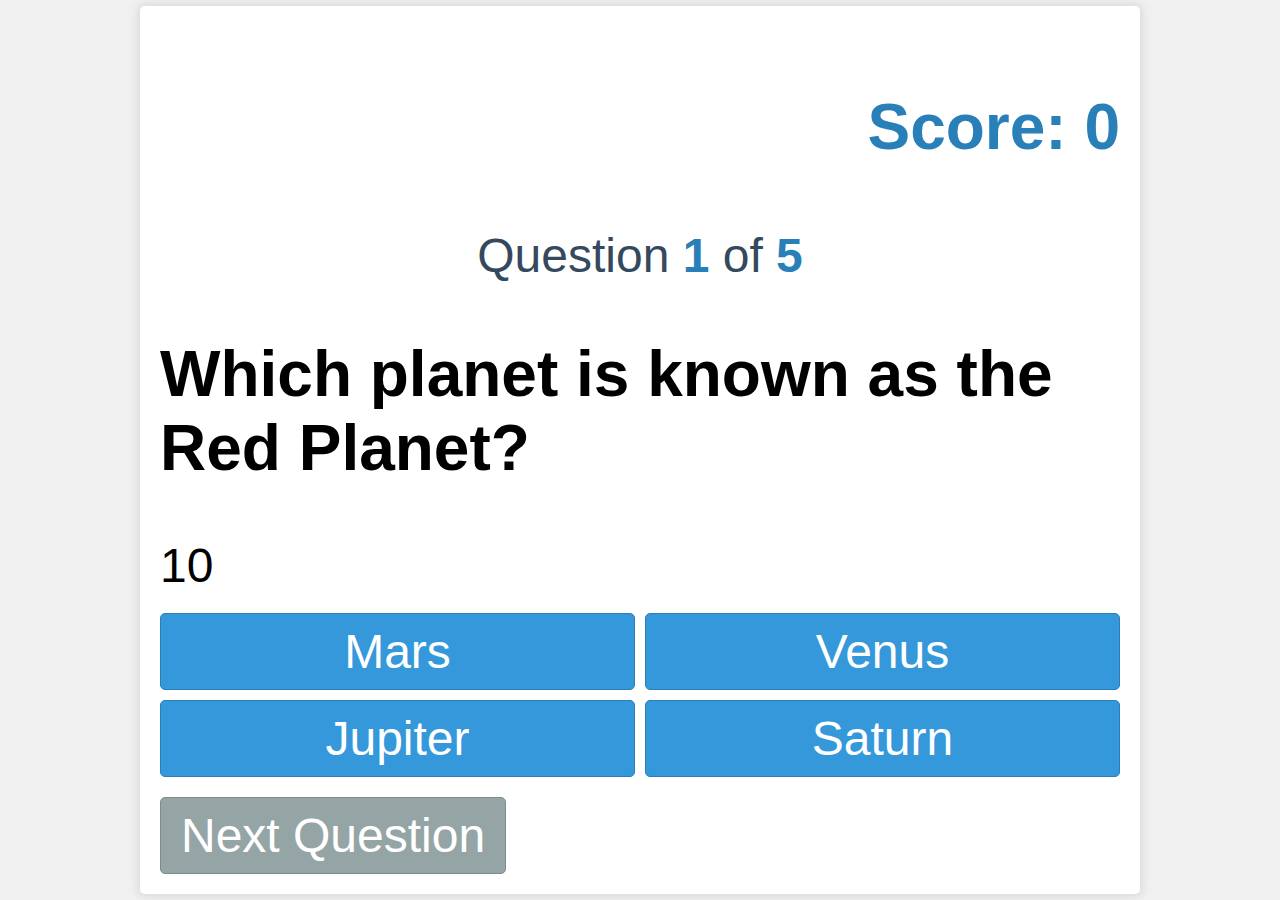
==== index.html @ 833cd06e "first commit" ====
<!DOCTYPE html>
<html lang="en">
  <head>
    <meta charset="UTF-8" />
    <meta name="viewport" content="width=device-width, initial-scale=1.0" />
    <title>Quiz Game</title>
    <link rel="stylesheet" href="style.css" />
  </head>
  <body>
    <div class="quiz-container">
      <div id="score-tracker">
        <p>Score: <span id="score-display">0</span></p>
      </div>
      <div id="progress-indicator">
        Question <span id="current-question">1</span> of
        <span id="total-questions">5</span>
      </div>
      <p id="feedback"></p>
      <div id="question-container">
        <h2 id="question-text"></h2>
        <div id="timer-display"></div>
        <div id="answer-buttons" class="btn-grid">
          <button class="btn">Answer 1</button>
          <button class="btn">Answer 2</button>
          <button class="btn">Answer 3</button>
          <button class="btn">Answer 4</button>
        </div>
      </div>
      <div id="results-container" class="hide">
        <h2>Quiz Completed!</h2>
        <p>Your final score: <span id="final-score"></span></p>
      </div>
      <div id="controls">
        <button id="next-button" class="btn">Next Question</button>
        <button id="restart-button" class="btn hide">Restart Quiz</button>
      </div>
    </div>
    <script src="script.js"></script>
  </body>
</html>
---- style.css ----
*, *::before, *::after {
    box-sizing: border-box;
    font-family: Arial, sans-serif;
}

body {
    padding: 0;
    margin: 0;
    display: flex;
    justify-content: center;
    align-items: center;
    width: 100vw;
    height: 100vh;
    background-color: #f0f0f0;
}

.quiz-container {
    width: 90%;
    max-width: 600px;
    background-color: white;
    border-radius: 5px;
    padding: 20px;
    box-shadow: 0 0 10px 2px rgba(0, 0, 0, 0.1);
}

#score-tracker {
    text-align: right;
    font-size: 1.2em;
    font-weight: bold;
    margin-bottom: 10px;
    color: #2980b9;
}

.btn-grid {
    display: grid;
    grid-template-columns: repeat(1, 1fr);
    gap: 10px;
    margin: 20px 0;
}

@media (min-width: 500px) {
    .btn-grid {
        grid-template-columns: repeat(2, 1fr);
    }
}

.btn {
    background-color: #3498db;
    border: 1px solid #2980b9;
    border-radius: 5px;
    padding: 10px 20px;
    color: white;
    outline: none;
    cursor: pointer;
    transition: background-color 0.3s;
    height: 100%;
    display: flex;
    align-items: center;
    justify-content: center;
    text-align: center;
    font-size: 2rem;
}

.btn:hover {
    background-color: #2980b9;
}

.btn.correct {
    background-color: #2ecc71;
}

.btn.wrong {
    background-color: #e74c3c;
}

.hide {
    display: none;
}

#controls {
    display: flex;
    justify-content: space-between;
    align-items: center;
    flex-wrap: wrap;
    margin-top: 20px;
}

#progress-indicator {
    text-align: center;
    font-size: 1.1em;
    margin-bottom: 15px;
    color: #34495e;
}

#current-question, #total-questions {
    font-weight: bold;
    color: #2980b9;
}

#next-button {
    background-color: #27ae60;
    border-color: #2ecc71;
}

#next-button:hover {
    background-color: #2ecc71;
}

#next-button:disabled {
    background-color: #95a5a6;
    border-color: #7f8c8d;
    cursor: not-allowed;
}

#results-container {
    text-align: center;
    margin-top: 20px;
}

#results-container h2 {
    color: #2980b9;
    margin-bottom: 15px;
}

#final-score {
    font-size: 1.5em;
    font-weight: bold;
    color: #27ae60;
}

#feedback {
    margin-top: 15px;
    font-style: italic;
    color: #34495e;
}

#timer-display {
    font-size: 3rem;
}

@media (min-width: 815px) {
  .quiz-container {
    max-width: 1000px;
    width: 100rem;
  }

  #score-tracker {
    font-size: 4rem;
  }

  #progress-indicator {
    font-size: 3rem;
    }

    #question-text {
    font-size: 4rem;
    }

    .btn {
        font-size: 3rem;
    }

    #feedback {
        font-size: 2.5rem;
    }

    #results-container h2 {
        font-size: 2.5rem;
    }

    #results-container p {
        font-size: 2rem;
    }
}
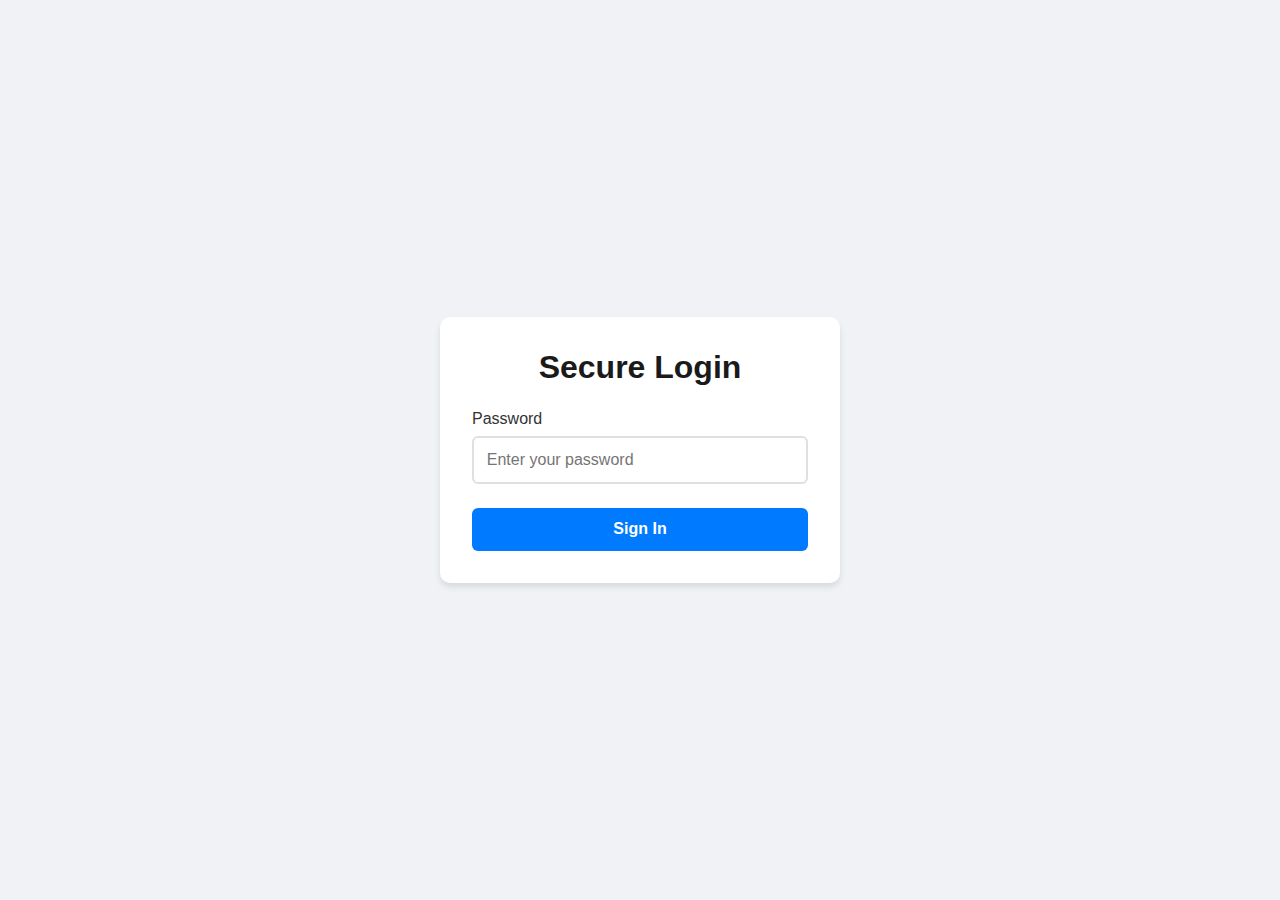
==== commit 952c07e0: "mod all" ====
--- a/index.html
+++ b/index.html
@@ -1,40 +1,168 @@
 <!DOCTYPE html>
 <html lang="en">
-  <head>
-    <meta charset="UTF-8" />
-    <meta name="viewport" content="width=device-width, initial-scale=1.0" />
-    <title>Quiz Game</title>
-    <link rel="stylesheet" href="style.css" />
-  </head>
-  <body>
-    <div class="quiz-container">
-      <div id="score-tracker">
-        <p>Score: <span id="score-display">0</span></p>
-      </div>
-      <div id="progress-indicator">
-        Question <span id="current-question">1</span> of
-        <span id="total-questions">5</span>
-      </div>
-      <p id="feedback"></p>
-      <div id="question-container">
-        <h2 id="question-text"></h2>
-        <div id="timer-display"></div>
-        <div id="answer-buttons" class="btn-grid">
-          <button class="btn">Answer 1</button>
-          <button class="btn">Answer 2</button>
-          <button class="btn">Answer 3</button>
-          <button class="btn">Answer 4</button>
-        </div>
-      </div>
-      <div id="results-container" class="hide">
-        <h2>Quiz Completed!</h2>
-        <p>Your final score: <span id="final-score"></span></p>
-      </div>
-      <div id="controls">
-        <button id="next-button" class="btn">Next Question</button>
-        <button id="restart-button" class="btn hide">Restart Quiz</button>
-      </div>
+<head>
+    <meta charset="UTF-8">
+    <meta name="viewport" content="width=device-width, initial-scale=1.0">
+    <title>Secure Login</title>
+    <style>
+        /* Basic reset and global styles */
+        * {
+            margin: 0;
+            padding: 0;
+            box-sizing: border-box;
+        }
+
+        body {
+            font-family: 'Arial', sans-serif;
+            min-height: 100vh;
+            display: flex;
+            justify-content: center;
+            align-items: center;
+            background: #f0f2f5;
+            padding: 20px;
+        }
+
+        /* Login form styling */
+        .login-container {
+            background: white;
+            padding: 2rem;
+            border-radius: 10px;
+            box-shadow: 0 4px 6px rgba(0, 0, 0, 0.1);
+            width: 100%;
+            max-width: 400px;
+        }
+
+        .form-title {
+            text-align: center;
+            margin-bottom: 1.5rem;
+            color: #1a1a1a;
+        }
+
+        .form-group {
+            margin-bottom: 1.5rem;
+        }
+
+        label {
+            display: block;
+            margin-bottom: 0.5rem;
+            color: #333;
+            font-weight: 500;
+        }
+
+        input[type="password"] {
+            width: 100%;
+            padding: 0.8rem;
+            border: 2px solid #e0e0e0;
+            border-radius: 6px;
+            font-size: 1rem;
+            transition: border-color 0.3s ease;
+        }
+
+        input[type="password"]:focus {
+            outline: none;
+            border-color: #007bff;
+        }
+
+        button {
+            width: 100%;
+            padding: 0.8rem;
+            background: #007bff;
+            color: white;
+            border: none;
+            border-radius: 6px;
+            font-size: 1rem;
+            font-weight: 600;
+            cursor: pointer;
+            transition: background 0.3s ease;
+        }
+
+        button:hover {
+            background: #0056b3;
+        }
+
+        /* Message styling */
+        .message {
+            padding: 1rem;
+            margin-top: 1rem;
+            border-radius: 6px;
+            display: none;
+        }
+
+        .success {
+            background: #d4edda;
+            color: #155724;
+            border: 1px solid #c3e6cb;
+        }
+
+        .error {
+            background: #f8d7da;
+            color: #721c24;
+            border: 1px solid #f5c6cb;
+        }
+
+        /* Responsive design */
+        @media (max-width: 480px) {
+            .login-container {
+                padding: 1.5rem;
+            }
+        }
+    </style>
+</head>
+<body>
+    <div class="login-container">
+        <h1 class="form-title">Secure Login</h1>
+        <form id="loginForm">
+            <div class="form-group">
+                <label for="password">Password</label>
+                <input type="password" 
+                       id="password" 
+                       name="password" 
+                       placeholder="Enter your password"
+                       required
+                       minlength="8">
+            </div>
+            <button type="submit">Sign In</button>
+        </form>
+        <div id="message" class="message"></div>
     </div>
-    <script src="script.js"></script>
-  </body>
-</html>
+
+    <script>
+        // Form submission handler
+        document.getElementById('loginForm').addEventListener('submit', function(e) {
+            e.preventDefault(); // Prevent form from submitting normally
+            
+            const password = document.getElementById('password').value;
+            const messageEl = document.getElementById('message');
+            messageEl.style.display = 'none'; // Hide previous messages
+
+            // Client-side validation
+            if (password.length < 8) {
+                showMessage('Password must be at least 8 characters', 'error');
+                return;
+            }
+
+            // Check password (demo purposes only - not secure for production)
+            if (password === 'SecurePass123') {
+                showMessage('Login successful! Redirecting...', 'success');
+                // Simulate server-side delay
+                setTimeout(() => {
+                    // In real implementation, redirect to secure area
+                    window.location.href = '/quiz.html'; 
+                }, 1500);
+            } else {
+                showMessage('Incorrect password. Please try again.', 'error');
+                // Clear password field for security
+                document.getElementById('password').value = '';
+            }
+        });
+
+        // Helper function to display messages
+        function showMessage(text, type) {
+            const messageEl = document.getElementById('message');
+            messageEl.textContent = text;
+            messageEl.className = `message ${type}`;
+            messageEl.style.display = 'block';
+        }
+    </script>
+</body>
+</html>